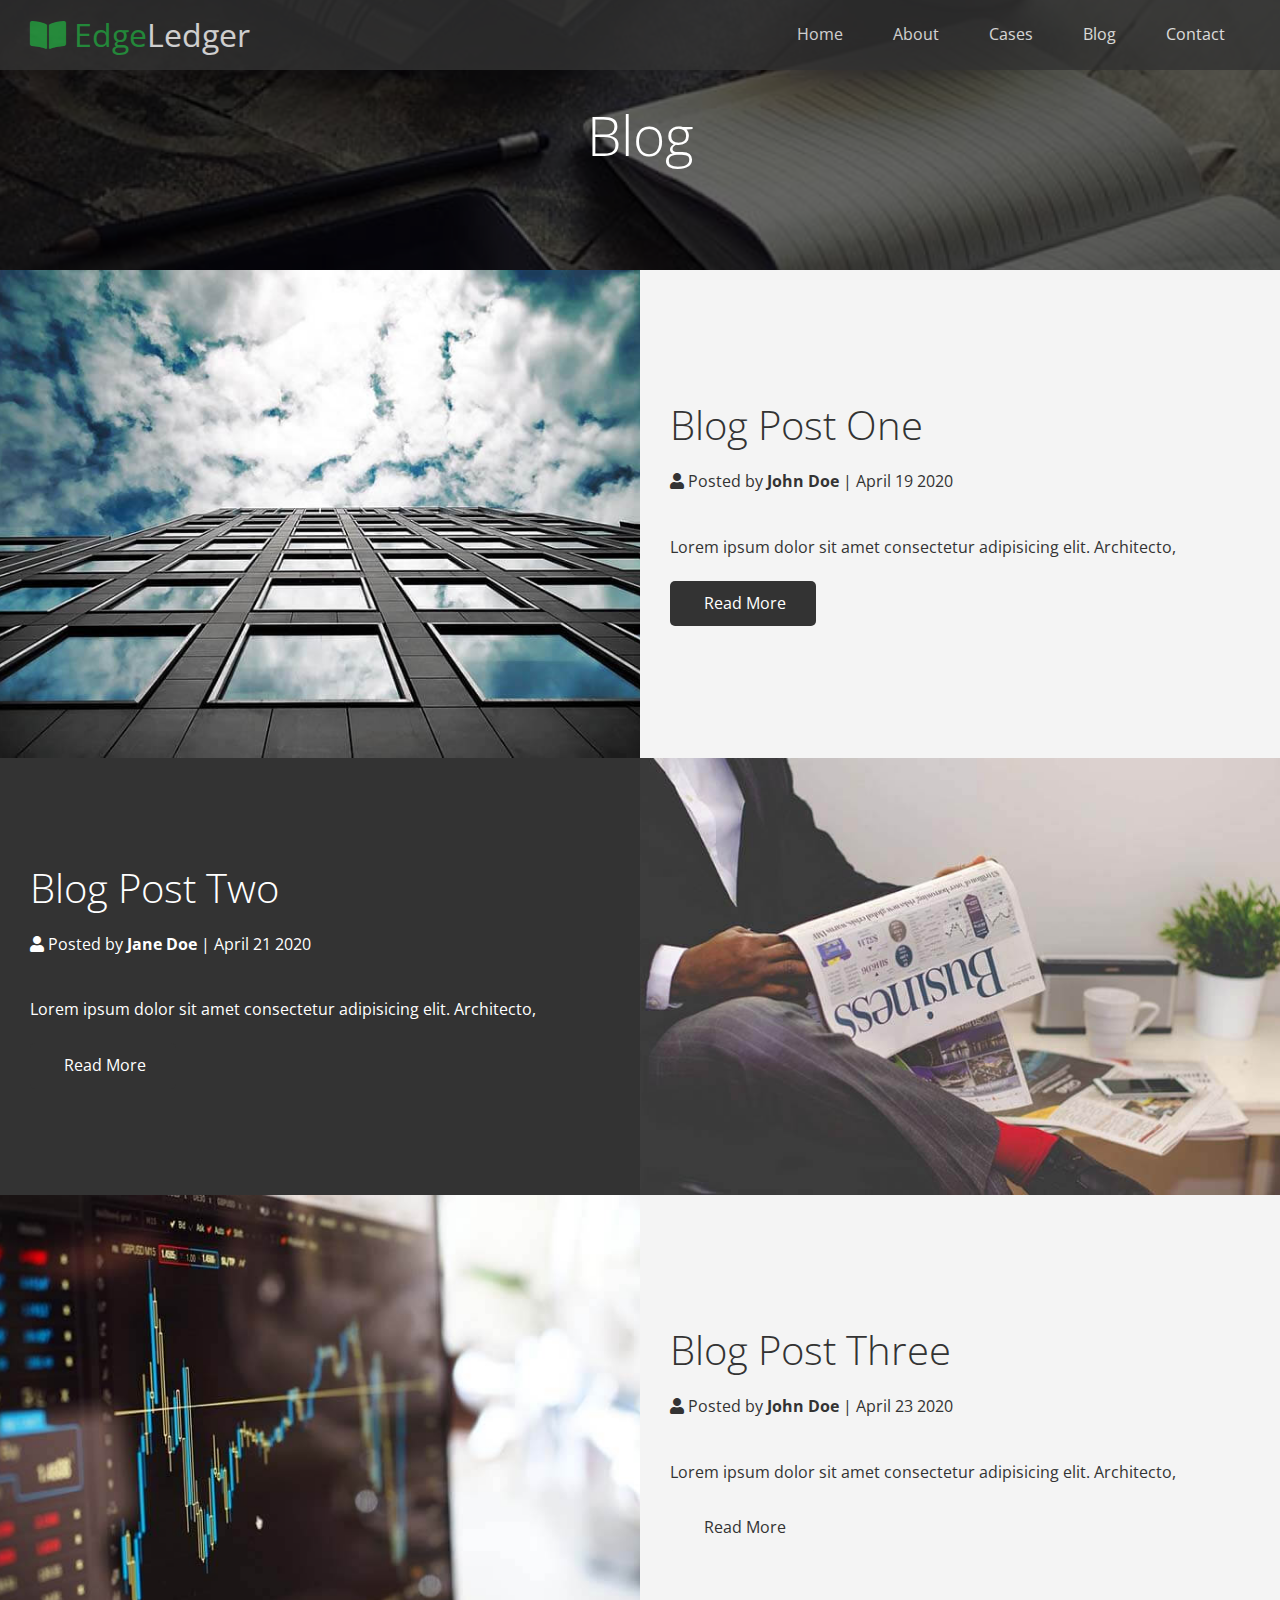
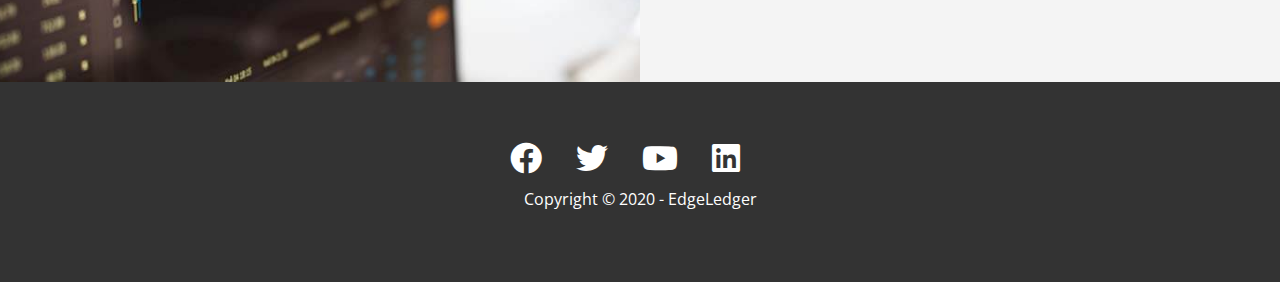
==== blog.html @ 7bbdfe7f "added blog and post" ====
<!DOCTYPE html>
<html lang="en">
<head>
  <meta charset="UTF-8">
  <meta name="viewport" content="width=device-width, initial-scale=1.0">
  <link rel="stylesheet" href="https://cdnjs.cloudflare.com/ajax/libs/font-awesome/5.15.1/css/all.min.css">
  <link rel="stylesheet" href="css/style.css">
  <link rel="stylesheet" href="css/utilities.css">
  <title>Read Our Blog</title>
</head>
<body id="home">
  <header class="hero blog">
     <div id="navbar" class="navbar top">
       <h1 class="logo">
         <span class="text-primary"><i class="fas fa-book-open"></i> Edge</span>Ledger
       </h1>
       <nav>
         <ul>
           <li><a href="index.html">Home</a></li>
           <li><a href="index.html#about">About</a></li>
           <li><a href="index.html#cases">Cases</a></li>
           <li><a href="index.html#blog">Blog</a></li>
           <li><a href="index.html#contact">Contact</a></li>
         </ul>
       </nav>
     </div>

     <div class="content">
       <h1>Blog</h1>
     </div>
  </header>

  <main>
    <article class="flex-columns">
      <div class="row">
        <div class="column">
          <div class="column-1">
            <img src="images/blog/blog1.jpg" alt="">
          </div>
        </div>
        <div class="column">
          <div class="column-2 bg-light">
            <h2>Blog Post One</h2>
            <p class="meta">
              <i class="fas fa-user"></i> Posted by 
              <strong>John Doe</strong> | April 19 2020
            </p>
            <p>Lorem ipsum dolor sit amet consectetur adipisicing elit. Architecto, </p>
            <a href="post.html" class="btn btn-dark">
              <i class="fas fa-chevron"></i>
              Read More
            </a>
          </div>
        </div>
      </div>
    </article>

    <article class="flex-columns flex-reverse">
      <div class="row">
        <div class="column">
          <div class="column-1">
            <img src="images/blog/blog2.jpg" alt="">
          </div>
        </div>
        <div class="column">
          <div class="column-2 bg-dark">
            <h2>Blog Post Two</h2>
            <p class="meta">
              <i class="fas fa-user"></i> Posted by 
              <strong>Jane Doe</strong> | April 21 2020
            </p>
            <p>Lorem ipsum dolor sit amet consectetur adipisicing elit. Architecto, </p>
            <a href="post.html" class="btn btn-dark">
              <i class="fas fa-chevron"></i>
              Read More
            </a>
          </div>
        </div>
      </div>
    </article>

    <article class="flex-columns">
      <div class="row">
        <div class="column">
          <div class="column-1">
            <img src="images/blog/blog3.jpg" alt="">
          </div>
        </div>
        <div class="column">
          <div class="column-2 bg-light">
            <h2>Blog Post Three</h2>
            <p class="meta">
              <i class="fas fa-user"></i> Posted by 
              <strong>John Doe</strong> | April 23 2020
            </p>
            <p>Lorem ipsum dolor sit amet consectetur adipisicing elit. Architecto, </p>
            <a href="post.html" class="btn btn-light">
              <i class="fas fa-chevron"></i>
              Read More
            </a>
          </div>
        </div>
      </div>
    </article>
  </main>

  <footer class="footer bg-dark">
    <div class="social">
      <a href="#"><i class="fab fa-facebook fa-2x"></i></a>
      <a href="#"><i class="fab fa-twitter fa-2x"></i></a>
      <a href="#"><i class="fab fa-youtube fa-2x"></i></a>
      <a href="#"><i class="fab fa-linkedin fa-2x"></i></a>
    </div>
    <p>Copyright &copy; 2020 - EdgeLedger</p>
  </footer>
</body>
</html>
---- css/style.css ----
@import url('https://fonts.googleapis.com/css2?family=Open+Sans&display=swap');

* {
  box-sizing: border-box;
  padding: 0;
  margin:0;
}

body {
  font-family: 'Open Sans', sans-serif;
  background: #fff;
  color: #333;
  line-height: 1.6;
}

ul {
  list-style: none;
}

a {
  color: #333;
  text-decoration: none;
}

h1, h2 {
  font-weight: 300;
  line-height: 1.2;
}

p{
  margin: 10px 0;
}

img {
  width: 100%;
}

/* navbar */
.navbar {
  display: flex;
  align-items: center;
  justify-content: space-between;
  background-color: #333;
  color: #fff;
  opacity: 0.8;
  width: 100%;
  height: 70px;
  position: fixed;
  top: 0;
  padding: 0 30px;
}

.navbar a {
  color: #fff;
  padding: 10px 20px;
  margin: 0 5px;
}

.navbar a:hover {
  border-bottom: #28a745 2px solid;
}

.navbar ul {
  display: flex;
}

.navbar .logo {
  font-weight: 400;
}

/* header */
.hero {
   background: url('../images/home/showcase.jpg') no-repeat center center/cover;
   height: 100vh;
   position:relative;
   color:#fff;
}

.hero .content {
  display: flex;
  flex-direction: column;
  align-items:center;
  justify-content: center;
  text-align:center;
  height: 100%;
  padding: 0 20px;
}

.hero .content h1 {
  font-size: 55px;
}

.hero .content p {
  font-size: 23px;
  max-width: 600px;
  margin: 20px 0 30px;
}

.hero::before {
  content: '';
  position: absolute;
  top: 0;
  left:0;
  width: 100%;
  height: 100%;
  background: rgba(0,0,0,0.6);
}

.hero * {
  z-index: 10;
}

.hero.blog {
  background: url('../images/home/blog.jpg') no-repeat center center/cover;
  height: 30vh;
}

/* Icons */
.icons {
  padding: 30px;
}

.icons h3 {
  font-weight: bold;
  margin-bottom: 15px;
}

.icons i {
  background-color: #28a745;
  color: #fff;
  padding: 1rem;
  border-radius: 50%;
  margin-bottom: 15px;
}

.cases img:hover {
  opacity: 0.7;
}

.team img {
  border-radius: 50%;
}

/* Callback form */
.callback-form {
  width: 100%;
  padding: 20px 0;
}

.callback-form label {
  display: block;
  margin-bottom: 5px;
}

.callback-form .form-control {
  margin-bottom: 15px;
}

.callback-form input {
  width: 100%;
  padding: 4px;
  height: 40px;
  border: #f5f5f5 1px solid;
}

.callback-form input {
  outline-color: #28a745;
}

.callback-form .btn {
  padding: 12px 0;
  margin-top: 20px;
}
/* post */
.post {
  padding: 50px 30px ;
}

.post h2 {
  font-size: 40px;
  margin-bottom: 20px;
  padding-bottom: 10px;
  border-bottom: #ccc solid 1px;
}

.post .meta {
  margin-bottom: 30px;
}

.post img {
  width: 300px;
  border-radius: 50%;
  display: block;
  margin: 0 auto 30px;
}


/* footer */
.footer {
  display: flex;
  flex-direction: column;
  align-items: center;
  justify-content: center;
  text-align: center;
  height: 200px;
}

.footer a {
  color: #fff;
}

.footer a:hover {
  color:#28a745; 
}

.footer .social > * {
  margin-right: 30px;
}

/* Mobile */
@media(max-width: 768px){
  .navbar {
    flex-direction: column;
    height: 120px;
    padding: 20px;
  }

  .navbar a {
    padding: 10px 10px;
    margin: 0 3px;
  }

  .flex-items {
    flex-direction: column;
  }

  .flex-columns .column,
  .flex-grid .column {
    flex: 100%;
    max-width: 100%;
  }

  .team img {
    width: 70%;
  }
}
---- css/utilities.css ----
/* Text colors */
.text-primary {
  color: #28a745;
}

.text-secondary {
  color: #0284d0;
}

/* Button */
.btn {
  cursor: pointer;
  display: inline-block;
  padding: 10px 30px;
  color: #fff;
  background-color: #28a745;
  border-radius: 5px;
}

.btn:hover {
  opacity: 0.9;
}

.btn-primary, .bg-primary {
  background: #28a745;
  color: #fff;
}

.btn-secondary, .bg-secondary{
  background: #0284d0;
  color: #fff;
}

.btn-dark, .bg-dark {
  background: #333;
  color: #fff;
}

.btn-light, .bg-light {
  background: #f4f4f4;
  color: #333;
}

.btn-outline {
  background: transparent;
  border: 1px solid #fff; 
}

/* Flex items */
.flex-items {
  display: flex;
  text-align: center;
  justify-content: center;
  align-items: center;
  height: 100%;
}

.flex-items > div {
  padding: 20px;
}

/* Flex Columns */
.flex-columns.flex-reverse .row {
  flex-direction: row-reverse;
}

.flex-columns .row {
  display: flex;
  flex-direction: row;
  flex-wrap: wrap;
  width: 100%;
}

.flex-columns .column {
  display: flex;
  flex-direction: column;
  flex-basis: 100%;
  flex: 1;
}

.flex-columns .column .column-1,
.flex-columns .column .column-2 {
  height:100%;
}

.flex-columns img {
  width: 100%;
  height: 100%;
  object-fit: cover;
}

.flex-columns .column-2 {
  display: flex;
  flex-direction: column;
  align-items: flex-start;
  justify-content: center;
  padding: 30px;
}

.flex-columns h2 {
  font-size: 40px;
  font-weight: 100;
}

.flex-columns h4 {
  margin-bottom: 10px;
}

.flex-columns p {
  margin: 20px 0;
}

/* section header */
.section-header {
  padding: 30px;
  display: flex;
  flex-direction: column;
  align-items: center;
  justify-content: center;
  text-align: center;
}

.section-heaer h2 {
  font-size: 40px;
  margin: 20px 0;
}

.section-padding {
  padding: 20px 20px 40px;
}

/* flex grid */
.flex-grid .row {
  display: flex;
  flex-wrap: wrap;
  padding: 0 4px;
}

.flex-grid .column {
 flex: 25%;
 max-width: 25%;
 padding: 0 4px;
}
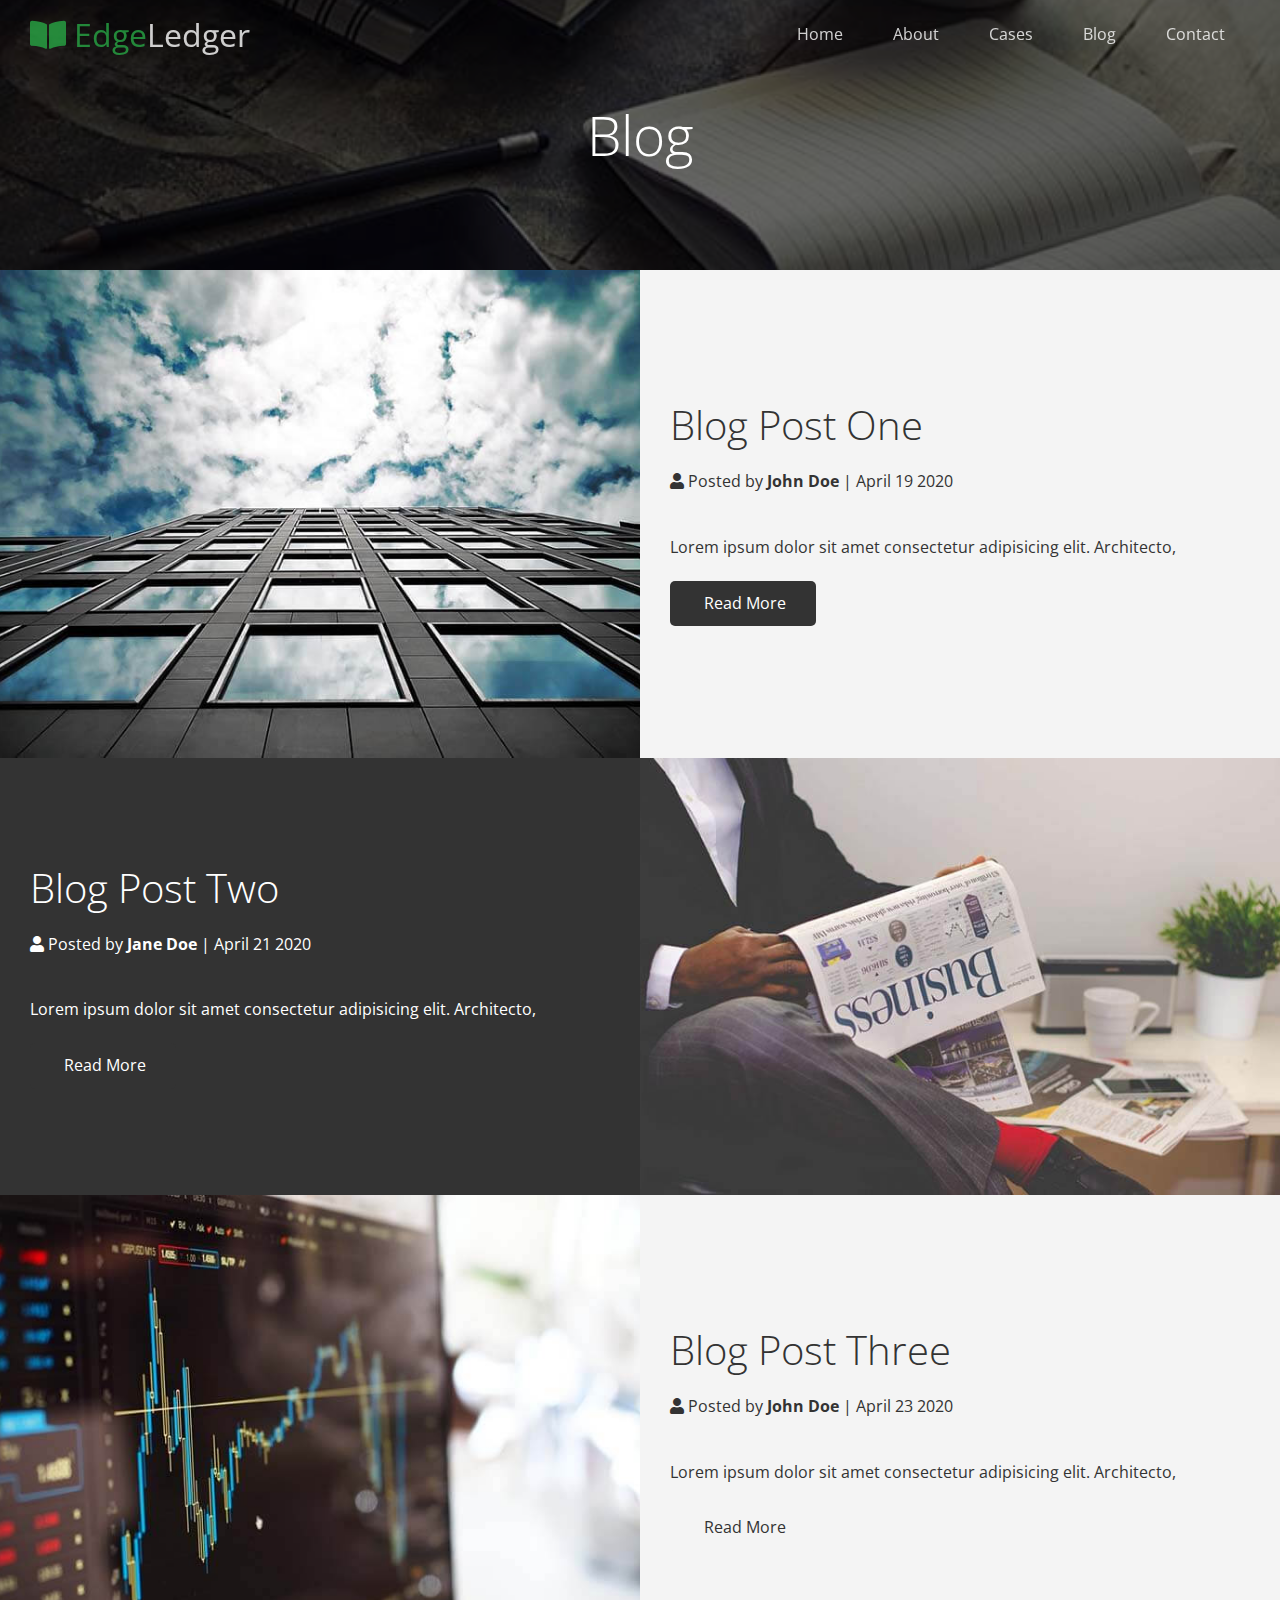
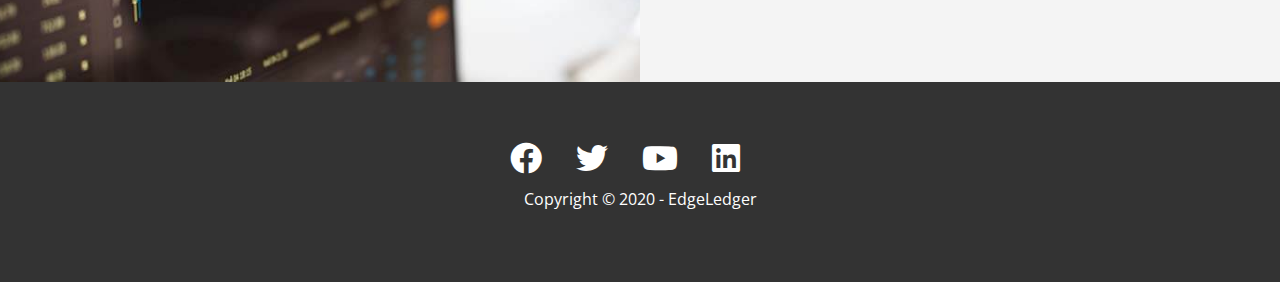
==== commit 04afd605: "Add files via upload" ====
--- a/blog.html
+++ b/blog.html
@@ -113,5 +113,28 @@
     </div>
     <p>Copyright &copy; 2020 - EdgeLedger</p>
   </footer>
+
+<script>
+  const navbar = document.getElementById('navbar');
+    let scrolled = false;
+
+    window.onscroll = function(){
+      if(window.pageYOffset > 100){
+        navbar.classList.remove('top');
+        if(!scrolled){
+          navbar.style.transform = 'translateY(-70px)';
+        }
+        setTimeout(function(){
+          navbar.style.transform = 'translateY(0)';
+          scrolled = true;
+        }, 200);
+    } else {
+      navbar.classList.add('top');
+      scrolled = false;
+    }
+    }
+
+</script>
+
 </body>
 </html>--- a/css/style.css
+++ b/css/style.css
@@ -48,8 +48,12 @@
   position: fixed;
   top: 0;
   padding: 0 30px;
-}
-
+  transition: 0.5s;
+}
+
+.navbar.top {
+  background:transparent;
+}
 .navbar a {
   color: #fff;
   padding: 10px 20px;
